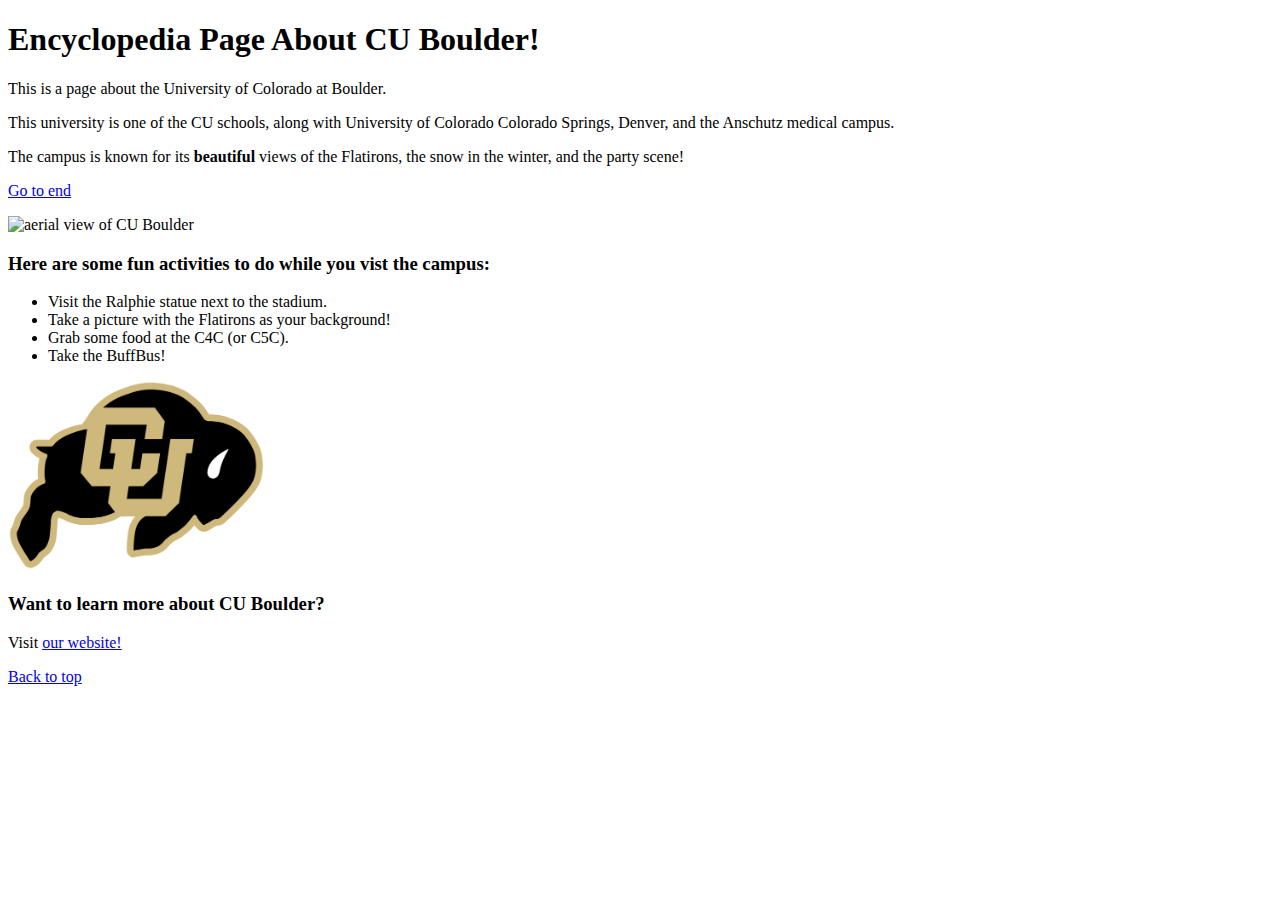
==== week2/index.html @ 03f557b5 "Encyclopedia page and assets" ====
<!DOCTYPE html>
<html lang="en">
  <head>
    <title>Encyclopedia Page</title>
  </head>
  <body>
    <section id="pagetop">
      <h1>Encyclopedia Page About CU Boulder!</h1>
      <p>This is a page about the University of Colorado at Boulder.</p>
      <p>This university is one of the CU schools, along with University of Colorado Colorado Springs, Denver, and the Anschutz medical campus.</p>
      <p>The campus is known for its <strong>beautiful</strong> views of the Flatirons, the snow in the winter, and the party scene!</p>
      <p><a href="#footer">Go to end</a></p>
    </section>
    <img src="https://www.commonapp.org/static/e8daca1b19631c10d65e9a79f0559573/university-colorado-boulder_599.jpg" style="width:90vw" alt="aerial view of CU Boulder">
    <section>
      <h3>Here are some fun activities to do while you vist the campus:</h3>
        <ul>
          <li>Visit the Ralphie statue next to the stadium.</li>
          <li>Take a picture with the Flatirons as your background!</li>
          <li>Grab some food at the C4C (or C5C).</li>
          <li>Take the BuffBus!</li>
        </ul>
    </section>
    <img src="assets/Colorado_Buffaloes_logo.svg.png" style="width:20vw" alt="CU logo">
    <section>
      <h3>Want to learn more about CU Boulder?</h3>
      <p>Visit <a href="https://www.colorado.edu/"> our website!</a></p>
    </section>
    <section id="footer">
      <p><a href="#pagetop">Back to top</a></p>
    </section>
  </body>
</html>
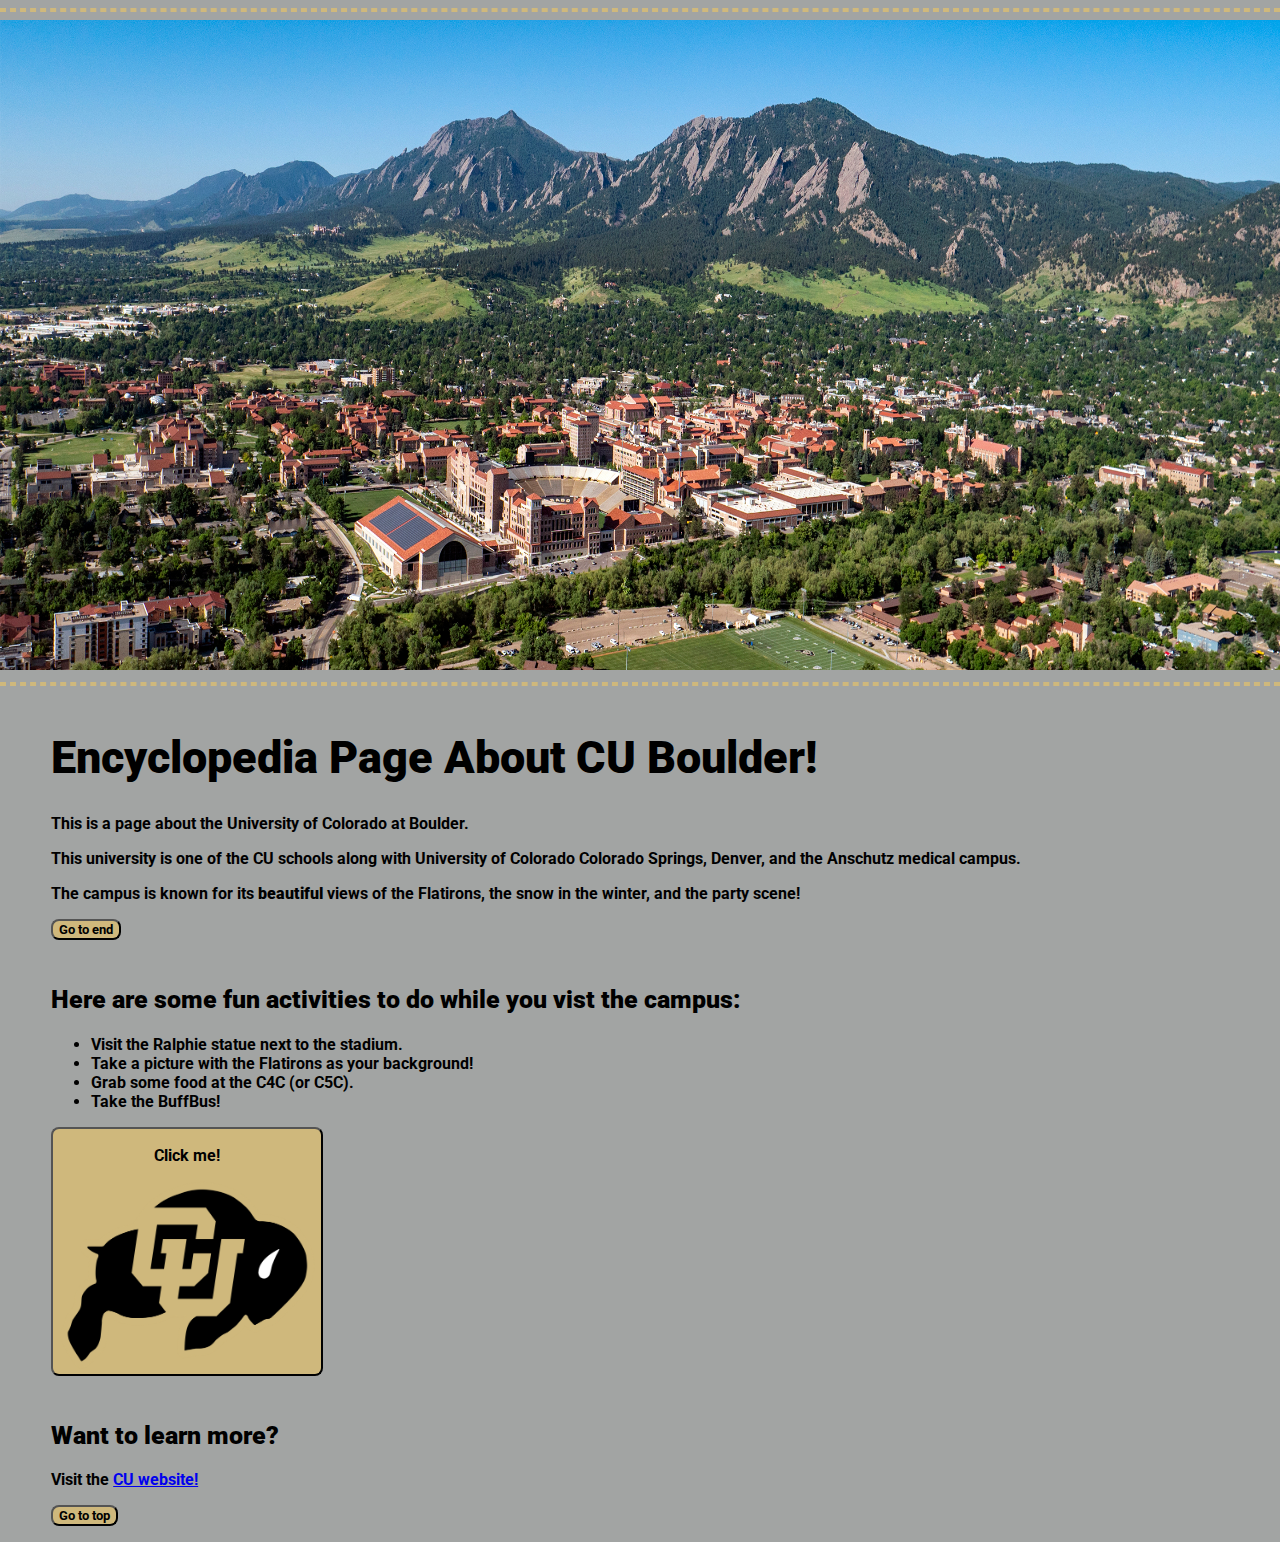
==== commit 7f37392f: "Updated encyclopedia page with javascript for week 6" ====
--- a/week2/index.html
+++ b/week2/index.html
@@ -2,32 +2,44 @@
 <html lang="en">
   <head>
     <title>Encyclopedia Page</title>
+    <link rel="stylesheet" href="style.css">
+    <link rel="preconnect" href="https://fonts.googleapis.com">
+    <link rel="preconnect" href="https://fonts.gstatic.com" crossorigin>
+    <link href="https://fonts.googleapis.com/css2?family=Roboto:wght@100&display=swap" rel="stylesheet">
   </head>
-  <body>
+  <body class="background">
     <section id="pagetop">
-      <h1>Encyclopedia Page About CU Boulder!</h1>
-      <p>This is a page about the University of Colorado at Boulder.</p>
-      <p>This university is one of the CU schools, along with University of Colorado Colorado Springs, Denver, and the Anschutz medical campus.</p>
-      <p>The campus is known for its <strong>beautiful</strong> views of the Flatirons, the snow in the winter, and the party scene!</p>
-      <p><a href="#footer">Go to end</a></p>
+      <hr id="dashed">
+      <img id='hero' alt="picture of CU Boulder campus aerial view" src="assets/bouldercampus.jpg">
+      <hr id="dashed1">
+      <section id='pagetoptext'>
+        <h1>Encyclopedia Page About CU Boulder!</h1>
+        <p>This is a page about the University of Colorado at Boulder.</p>
+        <p>This university is one of the CU schools along with University of Colorado Colorado Springs, Denver, and the Anschutz medical campus.</p>
+        <p>The campus is known for its <strong>beautiful</strong> views of the Flatirons, the snow in the winter, and the party scene!</p>
+        <p><a href="#footer"><button class="mybutton">Go to end</button></a></p>
+      </section>
     </section>
-    <img src="https://www.commonapp.org/static/e8daca1b19631c10d65e9a79f0559573/university-colorado-boulder_599.jpg" style="width:90vw" alt="aerial view of CU Boulder">
-    <section>
-      <h3>Here are some fun activities to do while you vist the campus:</h3>
+    <section id="one">
+      <h2>Here are some fun activities to do while you vist the campus:</h2>
         <ul>
           <li>Visit the Ralphie statue next to the stadium.</li>
           <li>Take a picture with the Flatirons as your background!</li>
           <li>Grab some food at the C4C (or C5C).</li>
           <li>Take the BuffBus!</li>
         </ul>
-    </section>
-    <img src="assets/Colorado_Buffaloes_logo.svg.png" style="width:20vw" alt="CU logo">
-    <section>
-      <h3>Want to learn more about CU Boulder?</h3>
-      <p>Visit <a href="https://www.colorado.edu/"> our website!</a></p>
+      <button type="button" name="button" id="button">
+        <p>Click me!</p>
+        <img src="assets/Colorado_Buffaloes_logo.svg.png" style="width:20vw" alt="CU logo">
+      </button>
     </section>
     <section id="footer">
-      <p><a href="#pagetop">Back to top</a></p>
+      <h2>Want to learn more?</h2>
+      <p>Visit the <a href="https://www.colorado.edu/"> CU website!</a></p>
+      <p><a href="#pagetop"><button class="mybutton">Go to top</button></a></p>
     </section>
+    <script>
+          document.getElementById("button").addEventListener("click", function(){alert("This is the CU logo!")});
+    </script>
   </body>
 </html>
--- a/week2/style.css
+++ b/week2/style.css
@@ -0,0 +1,54 @@
+body{
+  padding: 0px;
+  margin: 0;
+}
+h1{
+  font-size: 45px;
+  font-weight: 900;
+}
+h2{
+  font-size: 25px;
+  font-weight: 1000;
+}
+ul{
+  font-weight: bold;
+  font-size: 16px;
+}
+p{
+  font-weight: bold;
+  font-size: 16px;
+}
+.background{
+  background-color: #A2A4A3;
+}
+.mybutton{
+  background-color: #CFB87C;
+  border-radius: 8px;
+  font-weight: bold;
+  font-family: 'Roboto', sans-serif;
+}
+#button{
+  background-color: #CFB87C;
+  border-radius: 8px;
+  font-family: 'Roboto', sans-serif;
+}
+#hero{
+  width:100vw;
+  height:650px;
+  margin:0px;
+  padding: 0px;
+  overflow: hidden;
+  position: relative;
+}
+#dashed{
+  border:dashed #CFB87C 2px;
+}
+#dashed1{
+  border:dashed #CFB87C 2px;
+}
+#one, #pagetoptext, #footer{
+  font-family: 'Roboto', sans-serif;
+  margin-left: 4vw;
+  margin-top: 5vh;
+  padding-right: 3vw;
+}
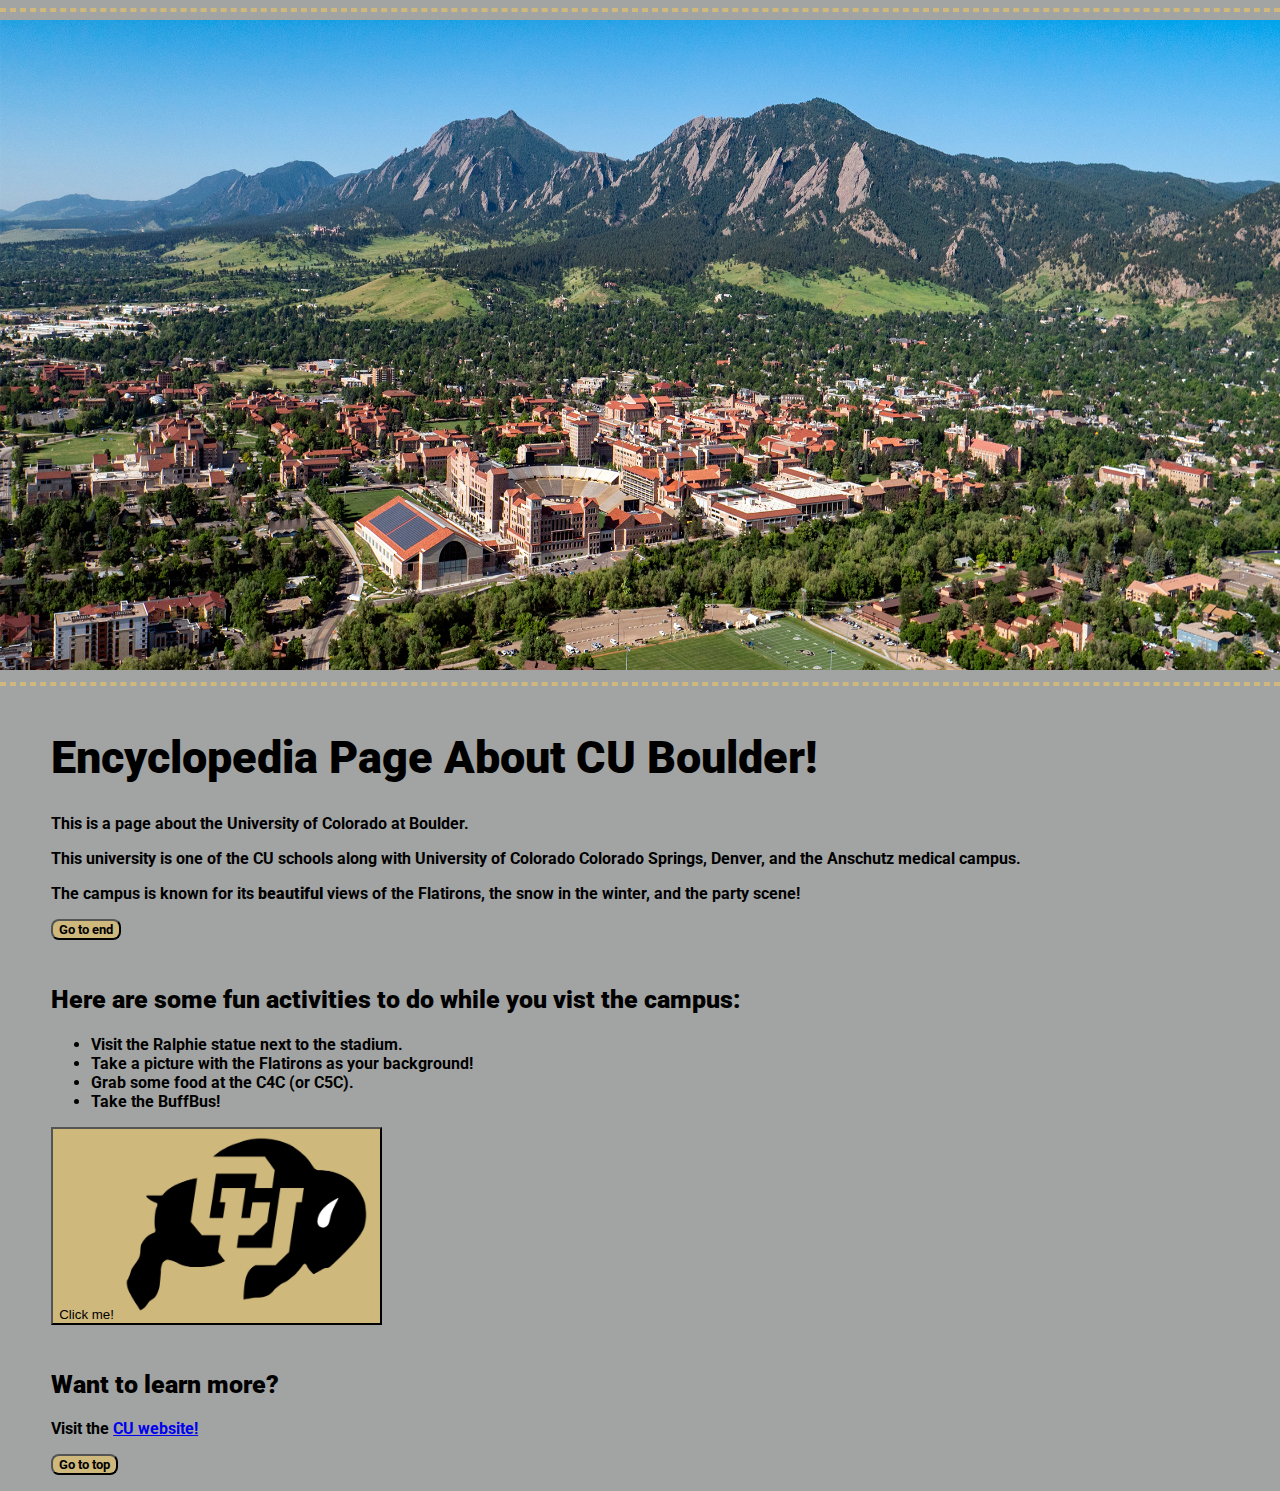
==== commit 14820500: "Updated encyclopedia page for week 6" ====
--- a/week2/index.html
+++ b/week2/index.html
@@ -17,7 +17,7 @@
         <p>This is a page about the University of Colorado at Boulder.</p>
         <p>This university is one of the CU schools along with University of Colorado Colorado Springs, Denver, and the Anschutz medical campus.</p>
         <p>The campus is known for its <strong>beautiful</strong> views of the Flatirons, the snow in the winter, and the party scene!</p>
-        <p><a href="#footer"><button class="mybutton">Go to end</button></a></p>
+        <p><a href="#footer"><button id="buttonEnd">Go to end</button></a></p>
       </section>
     </section>
     <section id="one">
@@ -29,17 +29,32 @@
           <li>Take the BuffBus!</li>
         </ul>
       <button type="button" name="button" id="button">
-        <p>Click me!</p>
+        Click me!
         <img src="assets/Colorado_Buffaloes_logo.svg.png" style="width:20vw" alt="CU logo">
       </button>
     </section>
     <section id="footer">
       <h2>Want to learn more?</h2>
       <p>Visit the <a href="https://www.colorado.edu/"> CU website!</a></p>
-      <p><a href="#pagetop"><button class="mybutton">Go to top</button></a></p>
+      <p><a href="#pagetop"><button id="buttonTop">Go to top</button></a></p>
     </section>
     <script>
           document.getElementById("button").addEventListener("click", function(){alert("This is the CU logo!")});
+          document.getElementById("buttonTop").addEventListener("click", topButtonClicked);
+          document.getElementById("buttonEnd").addEventListener("click", endButtonClicked);
+          function topButtonClicked(){
+            window.scroll({
+              top: 0,
+              left: 0,
+              behavior: 'smooth'
+            });
+          }
+          function endButtonClicked(){
+            window.scroll({
+              end: 0,
+              left: 0,
+              behavior: 'smooth'
+            });
     </script>
   </body>
 </html>
--- a/week2/style.css
+++ b/week2/style.css
@@ -21,13 +21,22 @@
 .background{
   background-color: #A2A4A3;
 }
-.mybutton{
+#button{
+  background-color: #CFB87C;
+}
+#buttonTop{
   background-color: #CFB87C;
   border-radius: 8px;
   font-weight: bold;
   font-family: 'Roboto', sans-serif;
 }
-#button{
+#buttonEnd{
+  background-color: #CFB87C;
+  border-radius: 8px;
+  font-weight: bold;
+  font-family: 'Roboto', sans-serif;
+}
+#buttonTop{
   background-color: #CFB87C;
   border-radius: 8px;
   font-family: 'Roboto', sans-serif;
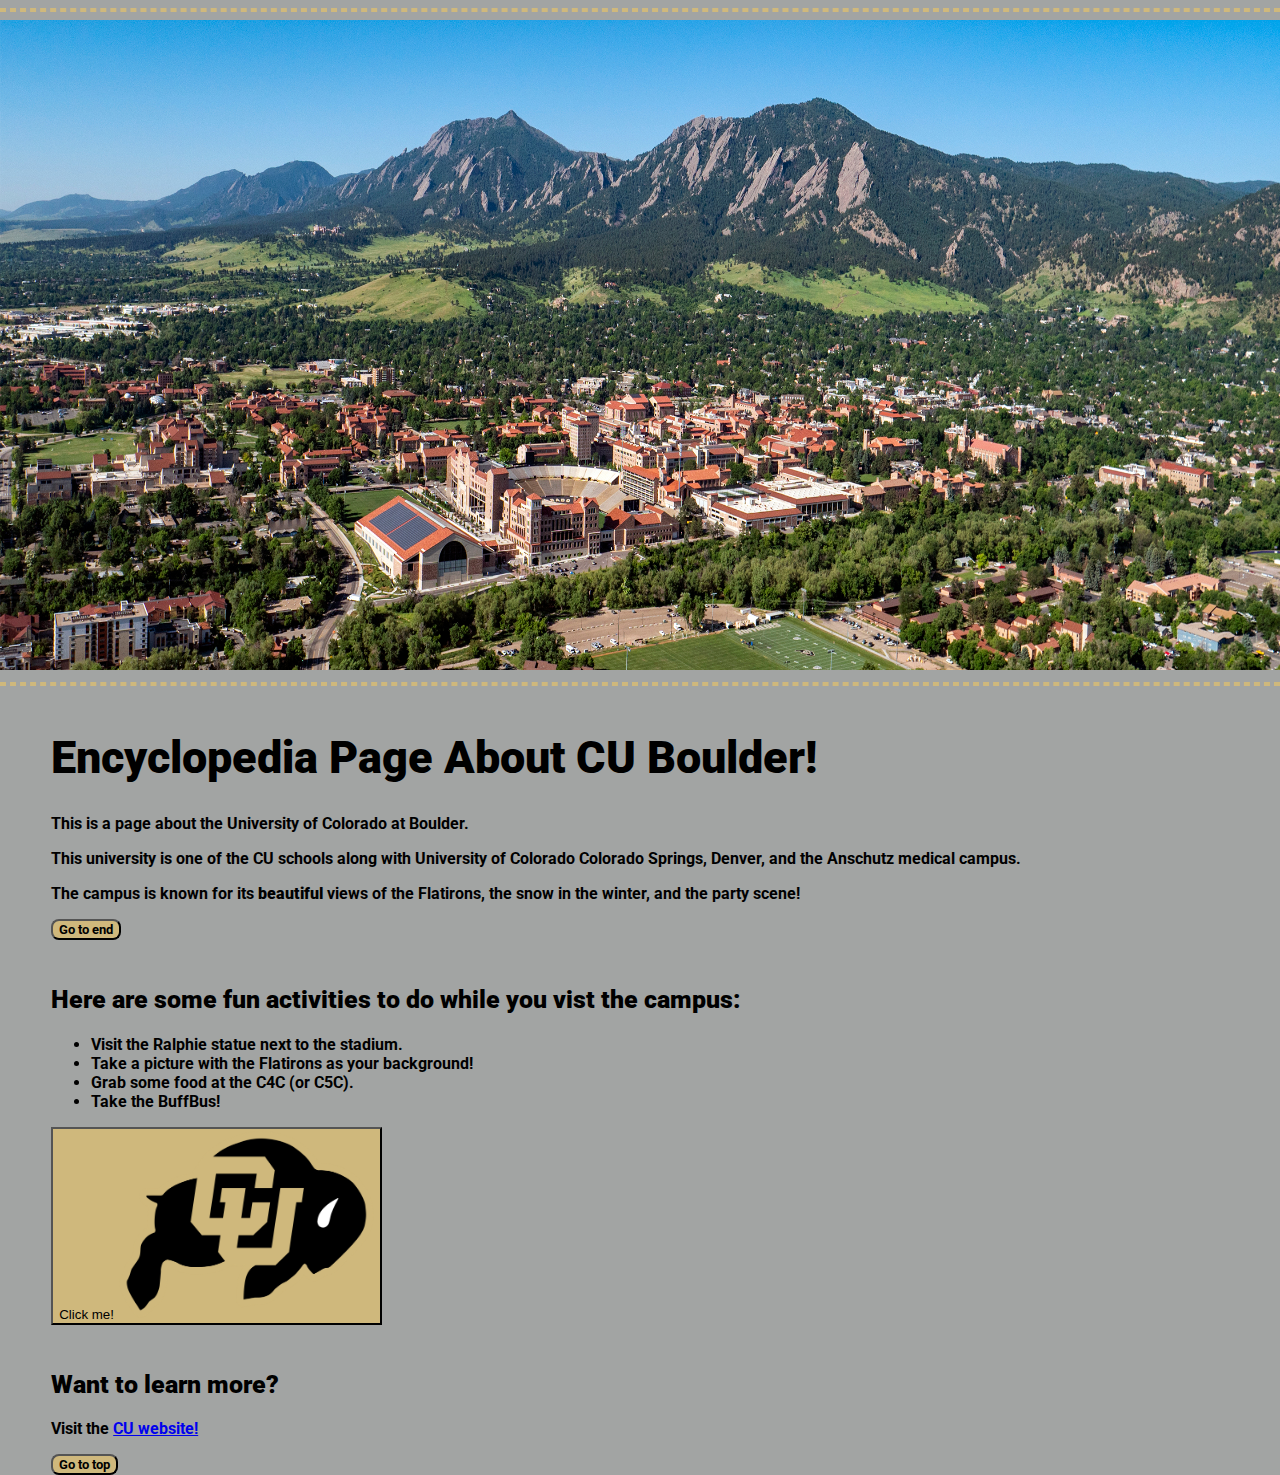
==== commit 1aaf1918: "Fixed errors for week 6" ====
--- a/week2/index.html
+++ b/week2/index.html
@@ -17,7 +17,7 @@
         <p>This is a page about the University of Colorado at Boulder.</p>
         <p>This university is one of the CU schools along with University of Colorado Colorado Springs, Denver, and the Anschutz medical campus.</p>
         <p>The campus is known for its <strong>beautiful</strong> views of the Flatirons, the snow in the winter, and the party scene!</p>
-        <p><a href="#footer"><button id="buttonEnd">Go to end</button></a></p>
+        <button type="button" id="buttonEnd">Go to end</button>
       </section>
     </section>
     <section id="one">
@@ -36,7 +36,7 @@
     <section id="footer">
       <h2>Want to learn more?</h2>
       <p>Visit the <a href="https://www.colorado.edu/"> CU website!</a></p>
-      <p><a href="#pagetop"><button id="buttonTop">Go to top</button></a></p>
+      <button type="button" id="buttonTop">Go to top</button>
     </section>
     <script>
           document.getElementById("button").addEventListener("click", function(){alert("This is the CU logo!")});
@@ -50,11 +50,8 @@
             });
           }
           function endButtonClicked(){
-            window.scroll({
-              end: 0,
-              left: 0,
-              behavior: 'smooth'
-            });
+            window.scrollTo(0,document.body.scrollHeight);
+          }
     </script>
   </body>
 </html>
--- a/week2/style.css
+++ b/week2/style.css
@@ -36,11 +36,6 @@
   font-weight: bold;
   font-family: 'Roboto', sans-serif;
 }
-#buttonTop{
-  background-color: #CFB87C;
-  border-radius: 8px;
-  font-family: 'Roboto', sans-serif;
-}
 #hero{
   width:100vw;
   height:650px;
